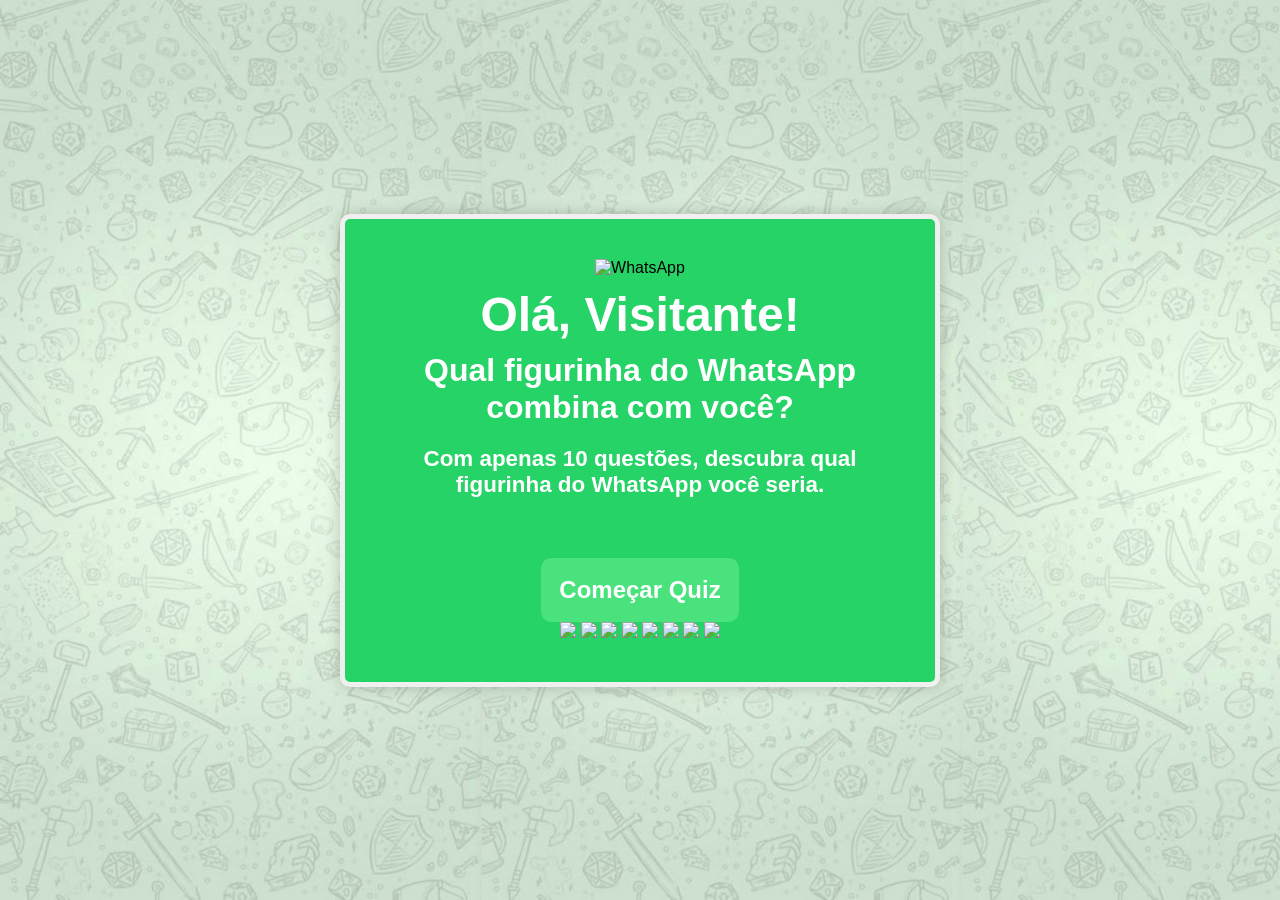
==== inicio.html @ a31df2c6 "first commit" ====
<!DOCTYPE html>
<html lang="pt-br">
<head>
<meta charset="UTF-8">
<meta name="viewport" content="width=device-width, initial-scale=1.0">
<title>Quiz</title>

<link rel="stylesheet" href="style.css">
</head>
<body>

<div class="container">

    <img src="https://upload.wikimedia.org/wikipedia/commons/6/6b/WhatsApp.svg" alt="WhatsApp" class="logo">

    <h1>
        Olá, <span id="nomeUsuario"></span>!
    </h1>

    <h2>
        Qual figurinha do WhatsApp combina com você?
    </h2>

    <p>
        Com apenas 10 questões, descubra qual
        figurinha do WhatsApp você seria.
    </p>

    <button onclick="comecarQuiz()">
        Começar Quiz
    </button>

    <div class="galeria">

        <img src="figurinha1.jpg">
        <img src="figurinha2.jpg">
        <img src="figurinha3.jpg">
        <img src="figurinha4.jpg">

        <img src="figurinha5.jpg">
        <img src="figurinha6.jpg">
        <img src="figurinha7.jpg">
        <img src="figurinha8.jpg">

    </div>

</div>

<script src="script.js"></script>

</body>
</html>
---- style.css ----
*{
    margin:0;
    padding:0;
    box-sizing:border-box;
    font-family: Arial, sans-serif;
}

body{
    height:100vh;
    display:flex;
    justify-content:center;
    align-items:center;

    background-color:#d9e8d6;
    background-image: url("img/Wireframes\ Quiz.jpg");
    background-size:cover;
}

.container{
    width:600px;
    max-width:90%;
    background:#25D366;
    padding:40px;
    border-radius:10px;
    text-align:center;
    box-shadow:0 0 15px rgba(0,0,0,0.2);
    border:5px solid #f0f0f0;
}

.logo{
    width:90px;
    margin-bottom:10px;
}

h1{
    color:white;
    font-size:3rem;
    margin-bottom:10px;
}

h2{
    color:white;
    font-size:2rem;
    margin-bottom:20px;
}

p{
    color:white;
    font-size:1.4rem;
    font-weight:bold;
    margin-bottom:30px;
}

form{
    display:flex;
    flex-direction:column;
}

label{
    color:white;
    font-size:1.3rem;
    font-weight:bold;
    margin:15px 0 8px;
}

input{
    padding:18px;
    border:3px solid #e8e8e8;
    border-radius:10px;
    font-size:1.2rem;
    outline:none;
}

input::placeholder{
    color:#999;
    font-weight:bold;
}

button{
    margin-top:30px;
    padding:18px;
    border:none;
    border-radius:10px;
    background:#49e27d;
    color:white;
    font-size:1.5rem;
    font-weight:bold;
    cursor:pointer;
    transition:0.3s;
}

button:hover{
    background:#3bc66b;
}
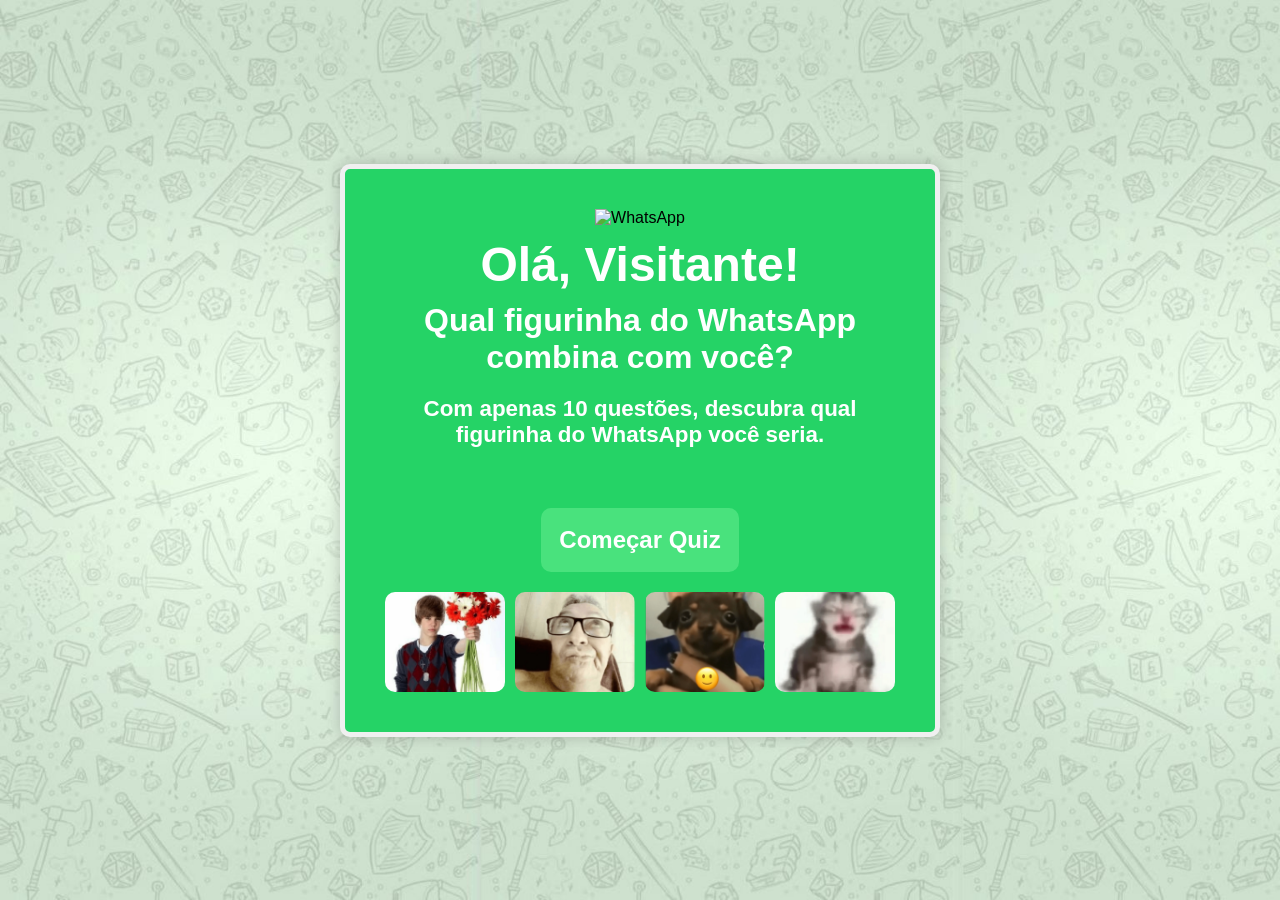
==== commit 8854beb6: "Quarto commit" ====
--- a/inicio.html
+++ b/inicio.html
@@ -1,52 +1,38 @@
 <!DOCTYPE html>
 <html lang="pt-br">
 <head>
-<meta charset="UTF-8">
-<meta name="viewport" content="width=device-width, initial-scale=1.0">
-<title>Quiz</title>
-
-<link rel="stylesheet" href="style.css">
+    <meta charset="UTF-8">
+    <meta name="viewport" content="width=device-width, initial-scale=1.0">
+    <title>Quiz</title>
+    <link rel="stylesheet" href="style.css">
 </head>
 <body>
 
 <div class="container">
 
-    <img src="https://upload.wikimedia.org/wikipedia/commons/6/6b/WhatsApp.svg" alt="WhatsApp" class="logo">
+    <img src="https://upload.wikimedia.org/wikipedia/commons/6/6b/WhatsApp.svg"
+         alt="WhatsApp"
+         class="logo">
 
-    <h1>
-        Olá, <span id="nomeUsuario"></span>!
-    </h1>
+    <h1>Olá, <span id="nomeUsuario"></span>!</h1>
 
-    <h2>
-        Qual figurinha do WhatsApp combina com você?
-    </h2>
+    <h2>Qual figurinha do WhatsApp combina com você?</h2>
 
     <p>
-        Com apenas 10 questões, descubra qual
-        figurinha do WhatsApp você seria.
+        Com apenas 10 questões, descubra qual figurinha do WhatsApp você seria.
     </p>
 
-    <button onclick="comecarQuiz()">
-        Começar Quiz
-    </button>
+    <button onclick="comecarQuiz()">Começar Quiz</button>
 
     <div class="galeria">
-
-        <img src="figurinha1.jpg">
-        <img src="figurinha2.jpg">
-        <img src="figurinha3.jpg">
-        <img src="figurinha4.jpg">
-
-        <img src="figurinha5.jpg">
-        <img src="figurinha6.jpg">
-        <img src="figurinha7.jpg">
-        <img src="figurinha8.jpg">
-
+        <img src="img/fig1.webp">
+        <img src="img/fig2.webp">
+        <img src="img/fig3.webp">
+        <img src="img/fig4.webp">
     </div>
 
 </div>
 
 <script src="script.js"></script>
-
 </body>
 </html>
--- a/style.css
+++ b/style.css
@@ -1,94 +1,114 @@
-*{
-    margin:0;
-    padding:0;
-    box-sizing:border-box;
+* {
+    margin: 0;
+    padding: 0;
+    box-sizing: border-box;
     font-family: Arial, sans-serif;
 }
 
-body{
-    height:100vh;
-    display:flex;
-    justify-content:center;
-    align-items:center;
+body {
+    min-height: 100vh;
+    display: flex;
+    justify-content: center;
+    align-items: center;
 
-    background-color:#d9e8d6;
-    background-image: url("img/Wireframes\ Quiz.jpg");
-    background-size:cover;
+    background-color: #d9e8d6;
+    background-image: url("img/Wireframes Quiz.jpg");
+    background-size: cover;
 }
 
-.container{
-    width:600px;
-    max-width:90%;
-    background:#25D366;
-    padding:40px;
-    border-radius:10px;
-    text-align:center;
-    box-shadow:0 0 15px rgba(0,0,0,0.2);
-    border:5px solid #f0f0f0;
+.container {
+    width: 600px;
+    max-width: 90%;
+    background: #25D366;
+    padding: 40px;
+    border-radius: 10px;
+    text-align: center;
+    box-shadow: 0 0 15px rgba(0,0,0,0.2);
+    border: 5px solid #f0f0f0;
 }
 
-.logo{
-    width:90px;
-    margin-bottom:10px;
+.logo {
+    width: 90px;
+    margin-bottom: 10px;
 }
 
-h1{
-    color:white;
-    font-size:3rem;
-    margin-bottom:10px;
+h1 {
+    color: white;
+    font-size: 3rem;
+    margin-bottom: 10px;
 }
 
-h2{
-    color:white;
-    font-size:2rem;
-    margin-bottom:20px;
+h2 {
+    color: white;
+    font-size: 2rem;
+    margin-bottom: 20px;
 }
 
-p{
-    color:white;
-    font-size:1.4rem;
-    font-weight:bold;
-    margin-bottom:30px;
+p {
+    color: white;
+    font-size: 1.4rem;
+    font-weight: bold;
+    margin-bottom: 30px;
 }
 
-form{
-    display:flex;
-    flex-direction:column;
+form {
+    display: flex;
+    flex-direction: column;
 }
 
-label{
-    color:white;
-    font-size:1.3rem;
-    font-weight:bold;
-    margin:15px 0 8px;
+label {
+    color: white;
+    font-size: 1.3rem;
+    font-weight: bold;
+    margin: 15px 0 8px;
 }
 
-input{
-    padding:18px;
-    border:3px solid #e8e8e8;
-    border-radius:10px;
-    font-size:1.2rem;
-    outline:none;
+input {
+    padding: 18px;
+    border: 3px solid #e8e8e8;
+    border-radius: 10px;
+    font-size: 1.2rem;
+    outline: none;
 }
 
-input::placeholder{
-    color:#999;
-    font-weight:bold;
+.galeria {
+    display: grid;
+    grid-template-columns: repeat(4, 1fr);
+    gap: 10px;
+    margin-top: 20px;
 }
 
-button{
-    margin-top:30px;
-    padding:18px;
-    border:none;
-    border-radius:10px;
-    background:#49e27d;
-    color:white;
-    font-size:1.5rem;
-    font-weight:bold;
-    cursor:pointer;
-    transition:0.3s;
+.galeria img {
+    width: 100%;
+    height: 100px;
+    object-fit: cover;
+    border-radius: 10px;
+    transition: transform 0.2s ease;
+    cursor: pointer;
 }
 
-button:hover{
-    background:#3bc66b;
+.galeria img:hover {
+    transform: scale(1.05);
+}
+
+input::placeholder {
+    color: #999;
+    font-weight: bold;
+}
+
+button {
+    margin-top: 30px;
+    padding: 18px;
+    border: none;
+    border-radius: 10px;
+    background: #49e27d;
+    color: white;
+    font-size: 1.5rem;
+    font-weight: bold;
+    cursor: pointer;
+    transition: 0.3s;
+}
+
+button:hover {
+    background: #3bc66b;
 }
